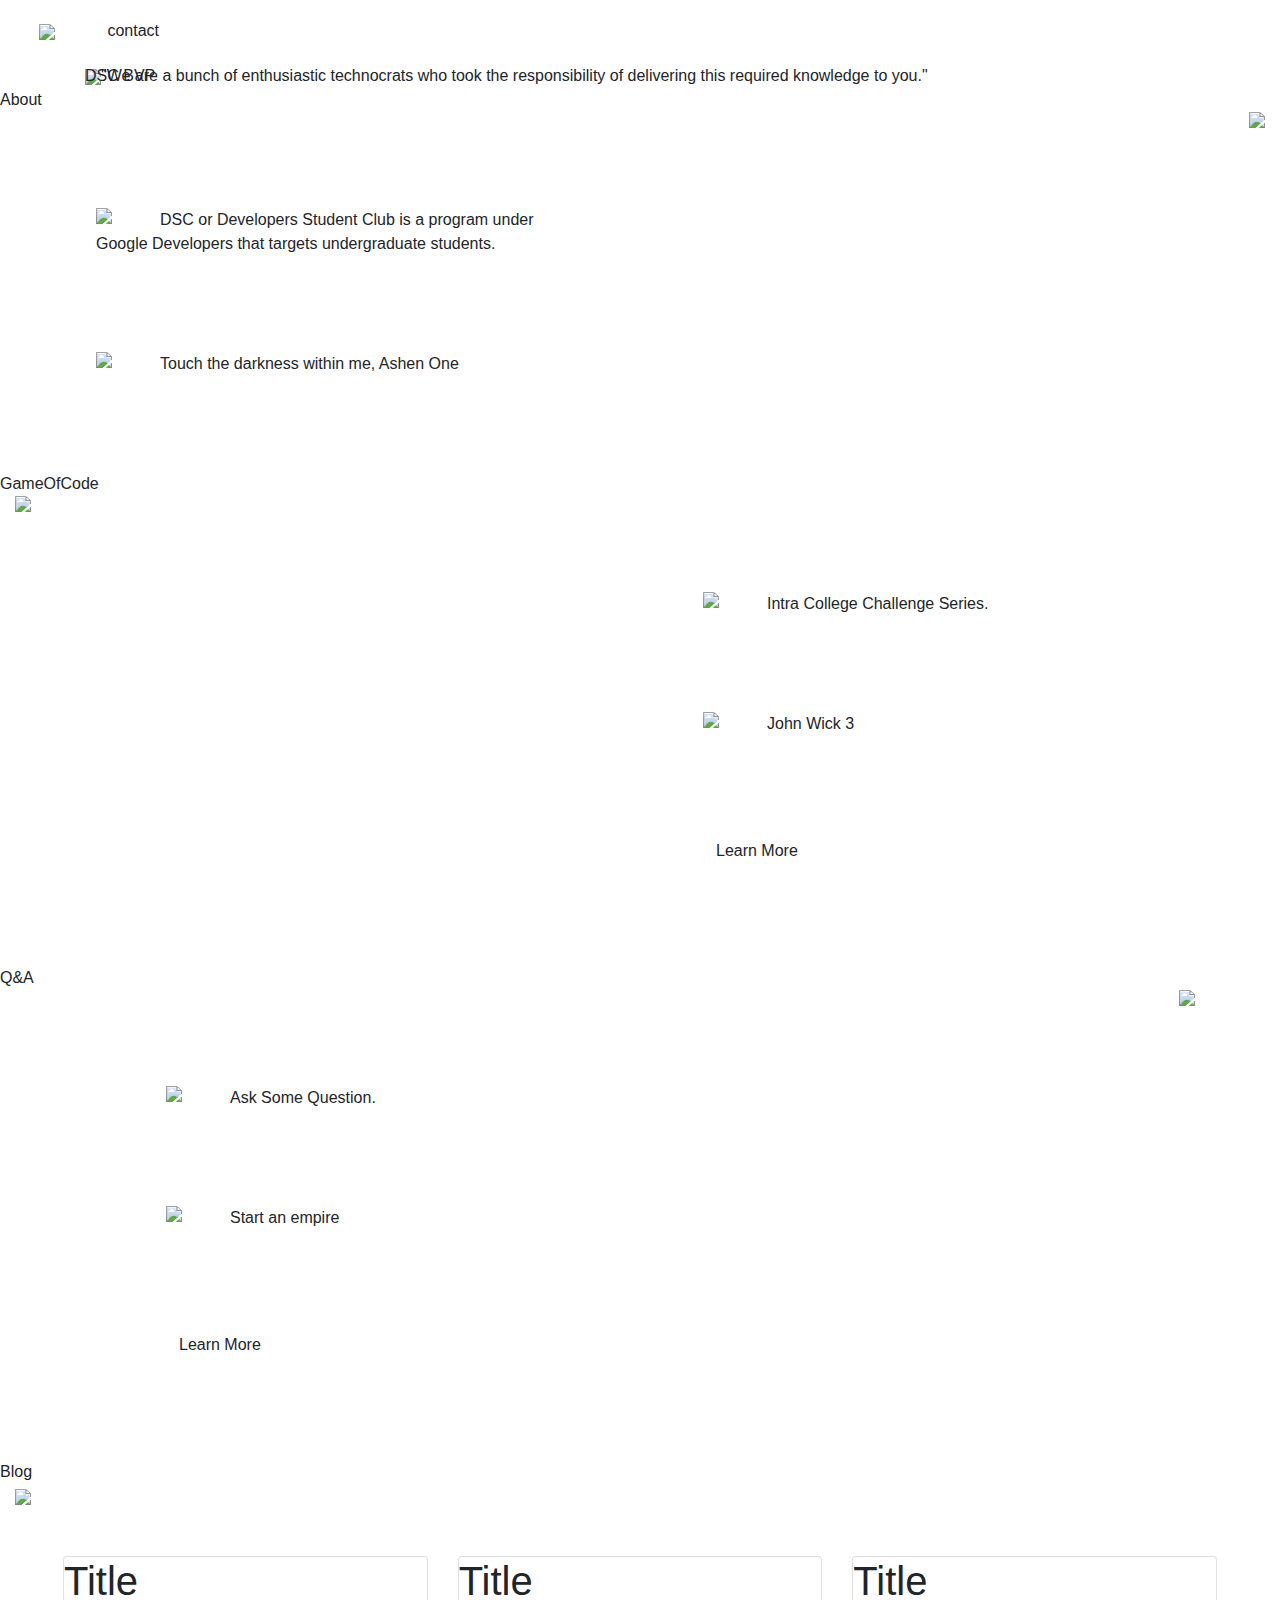
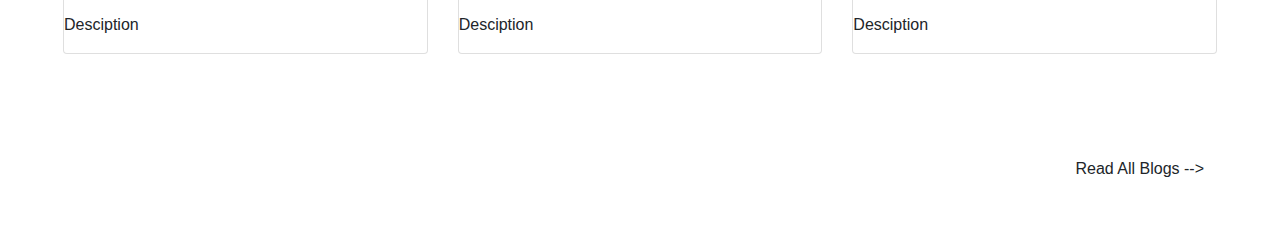
==== landing_page/index.html @ 051334d9 "Add files via upload" ====
<!DOCTYPE html>
<html lang="en">
  <head>
    <meta charset="utf-8" />
    <meta name="viewport" content="width=device-width, initial-scale=1" />

    <link rel="stylesheet" type="text/css" href="css/main.css" />

    <link
      rel="stylesheet"
      href="https://maxcdn.bootstrapcdn.com/bootstrap/4.3.1/css/bootstrap.min.css"
    />
    <script src="https://ajax.googleapis.com/ajax/libs/jquery/3.4.1/jquery.min.js"></script>
    <script src="https://cdnjs.cloudflare.com/ajax/libs/popper.js/1.14.7/umd/popper.min.js"></script>
    <script src="https://maxcdn.bootstrapcdn.com/bootstrap/4.3.1/js/bootstrap.min.js"></script>

    <script src="https://kit.fontawesome.com/efc4bc4f3e.js"></script>

    <title>DSC</title>
  </head>
  <body>
    <header>
      <div class="container-fluid">
        <img class="m-4" id="header_logo" src="assets/DSC logo.svg" />
        <span class="header_contact m-4">contact</span>
      </div>
      <div class="container position-relative">
        <span class="header_text position-absolute">DSC BVP</span>
        <img id="header_circle" src="assets/Top Circles.svg" />
        <span class="header_text2 position-absolute"
          >"We are a bunch of enthusiastic technocrats who took the
          responsibility of delivering this required knowledge to you."</span
        >
      </div>
    </header>
    <section>
      <!---->About
      <div class="container-fluid about">
        <div class="row">
          <div class="col p-5">
            <div class="textImg_group p-5">
              <img class="float-left mr-5" src="assets/Not full circle.svg" />
              <span class="text_style_1"
                >DSC or Developers Student Club is a program under Google
                Developers that targets undergraduate students.</span
              >
            </div>
            <div class="textImg_group p-5">
              <img class="float-left mr-5" src="assets/Not full triangle.svg" />
              <span class="text_style_1"
                >Touch the darkness within me, Ashen One</span
              >
            </div>
          </div>
          <div class="col">
            <img class="float-right" src="assets/Man Background.svg" />
          </div>
        </div>
      </div>
      <!---->GameOfCode
      <div class="container-fluid about">
        <div class="row">
          <div class="col">
            <img class="float-left" src="assets/Game Of Code.svg" />
          </div>
          <div class="col p-5">
            <div class="textImg_group p-5">
              <img class="float-left mr-5" src="assets/Not full Square.svg" />
              <span class="text_style_1">Intra College Challenge Series.</span>
            </div>
            <div class="textImg_group p-5">
              <img class="float-left mr-5" src="assets/Not full Star.svg" />
              <span class="text_style_1">John Wick 3</span>
            </div>
            <button class="button_style btn m-5">Learn More</button>
          </div>
        </div>
      </div>
      <!---->Q&A
      <div class="container about">
        <div class="row">
          <div class="col p-5">
            <div class="textImg_group p-5">
              <img class="float-left mr-5" src="assets/Not full circle.svg" />
              <span class="text_style_1">Ask Some Question.</span>
            </div>
            <div class="textImg_group p-5">
              <img class="float-left mr-5" src="assets/Not full triangle.svg" />
              <span class="text_style_1">Start an empire</span>
            </div>
            <button class="button_style btn m-5">Learn More</button>
          </div>
          <div class="col">
            <img class="float-right" src="assets/QnA.svg" />
          </div>
        </div>
      </div>
      <!---->Blog
      <div class="container-fluid about">
        <div>
          <img src="assets/blog text.svg" />
        </div>
        <div class="card-deck p-5">
          <div class="card cardA card_style">
            <h1>Title</h1>
            <p>Desciption</p>
          </div>
          <div class="card cardB card_style">
            <h1>Title</h1>
            <p>Desciption</p>
          </div>
          <div class="card cardC card_style">
            <h1>Title</h1>
            <p>Desciption</p>
          </div>
        </div>
        <button class="button_style btn m-5 float-right">
          Read All Blogs -->
        </button>
      </div>
    </section>
    <footer>
      <div class="footer"></div>
    </footer>
  </body>
</html>
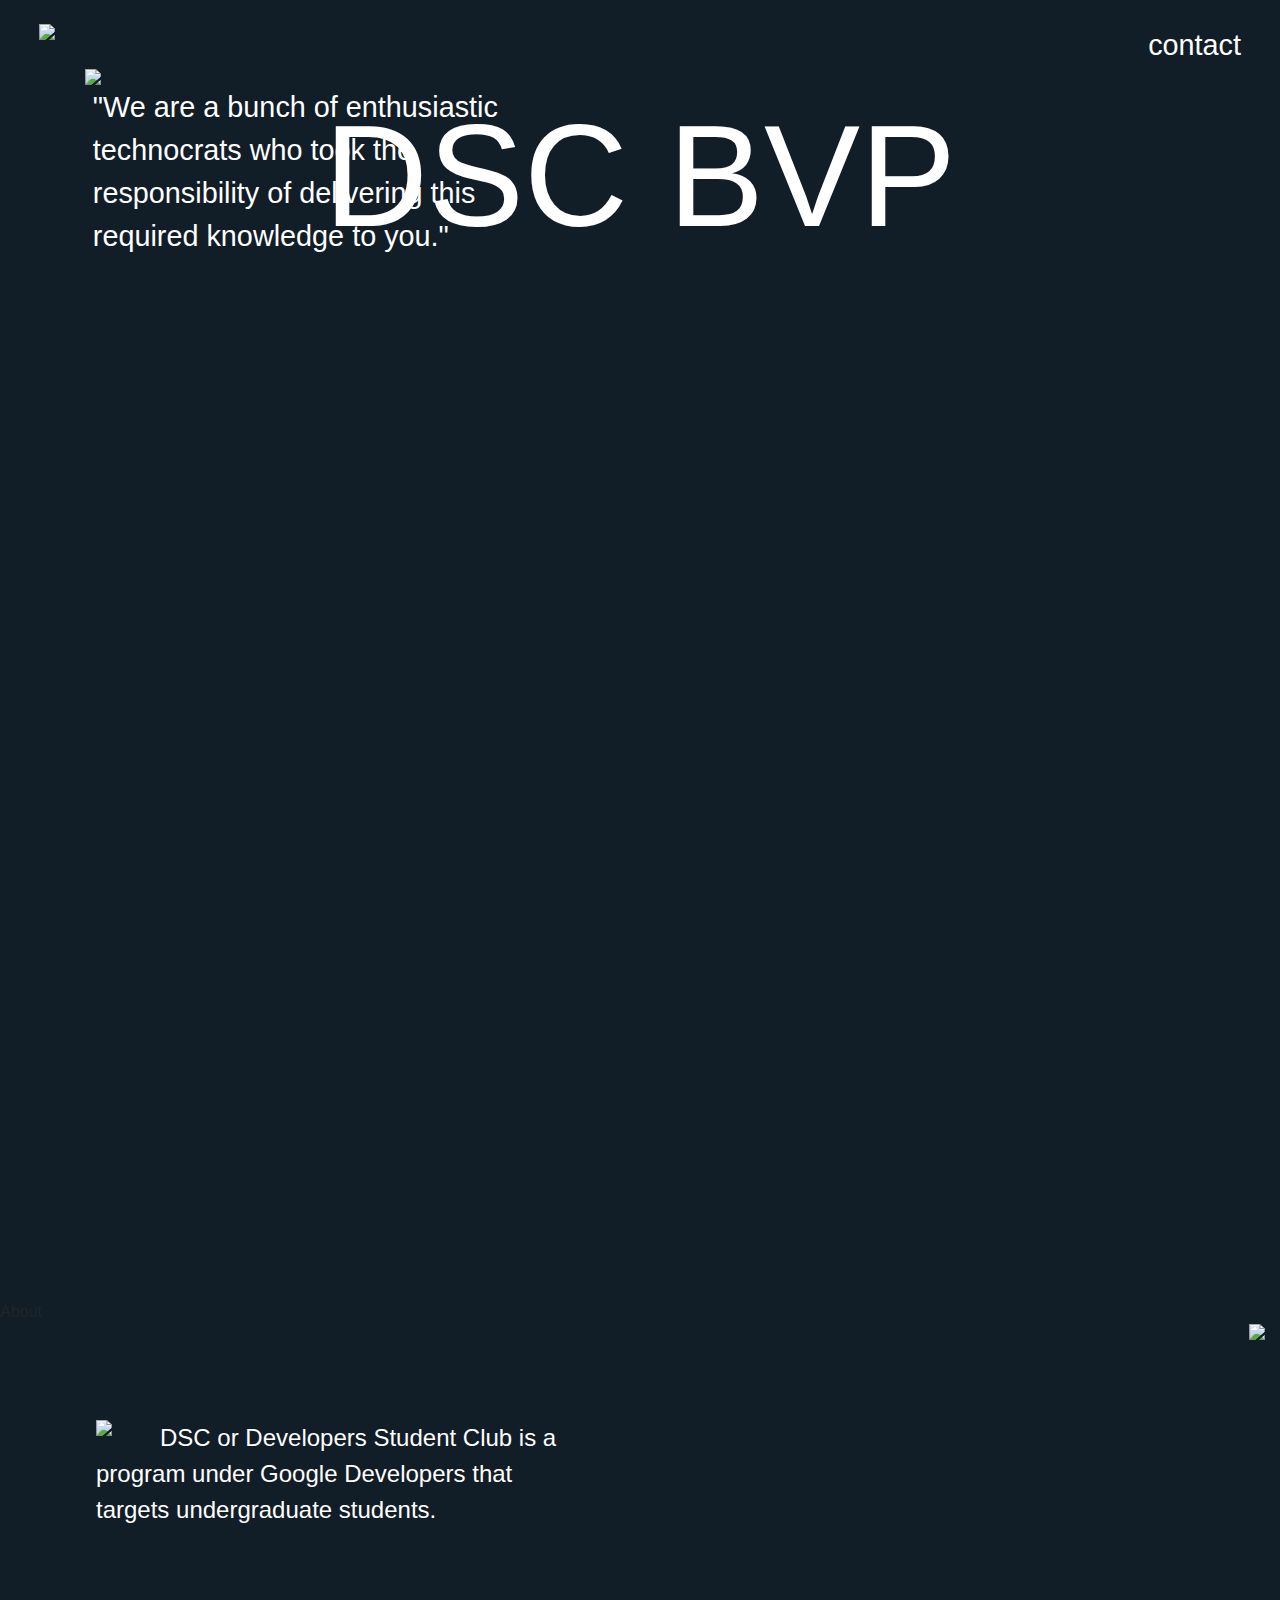
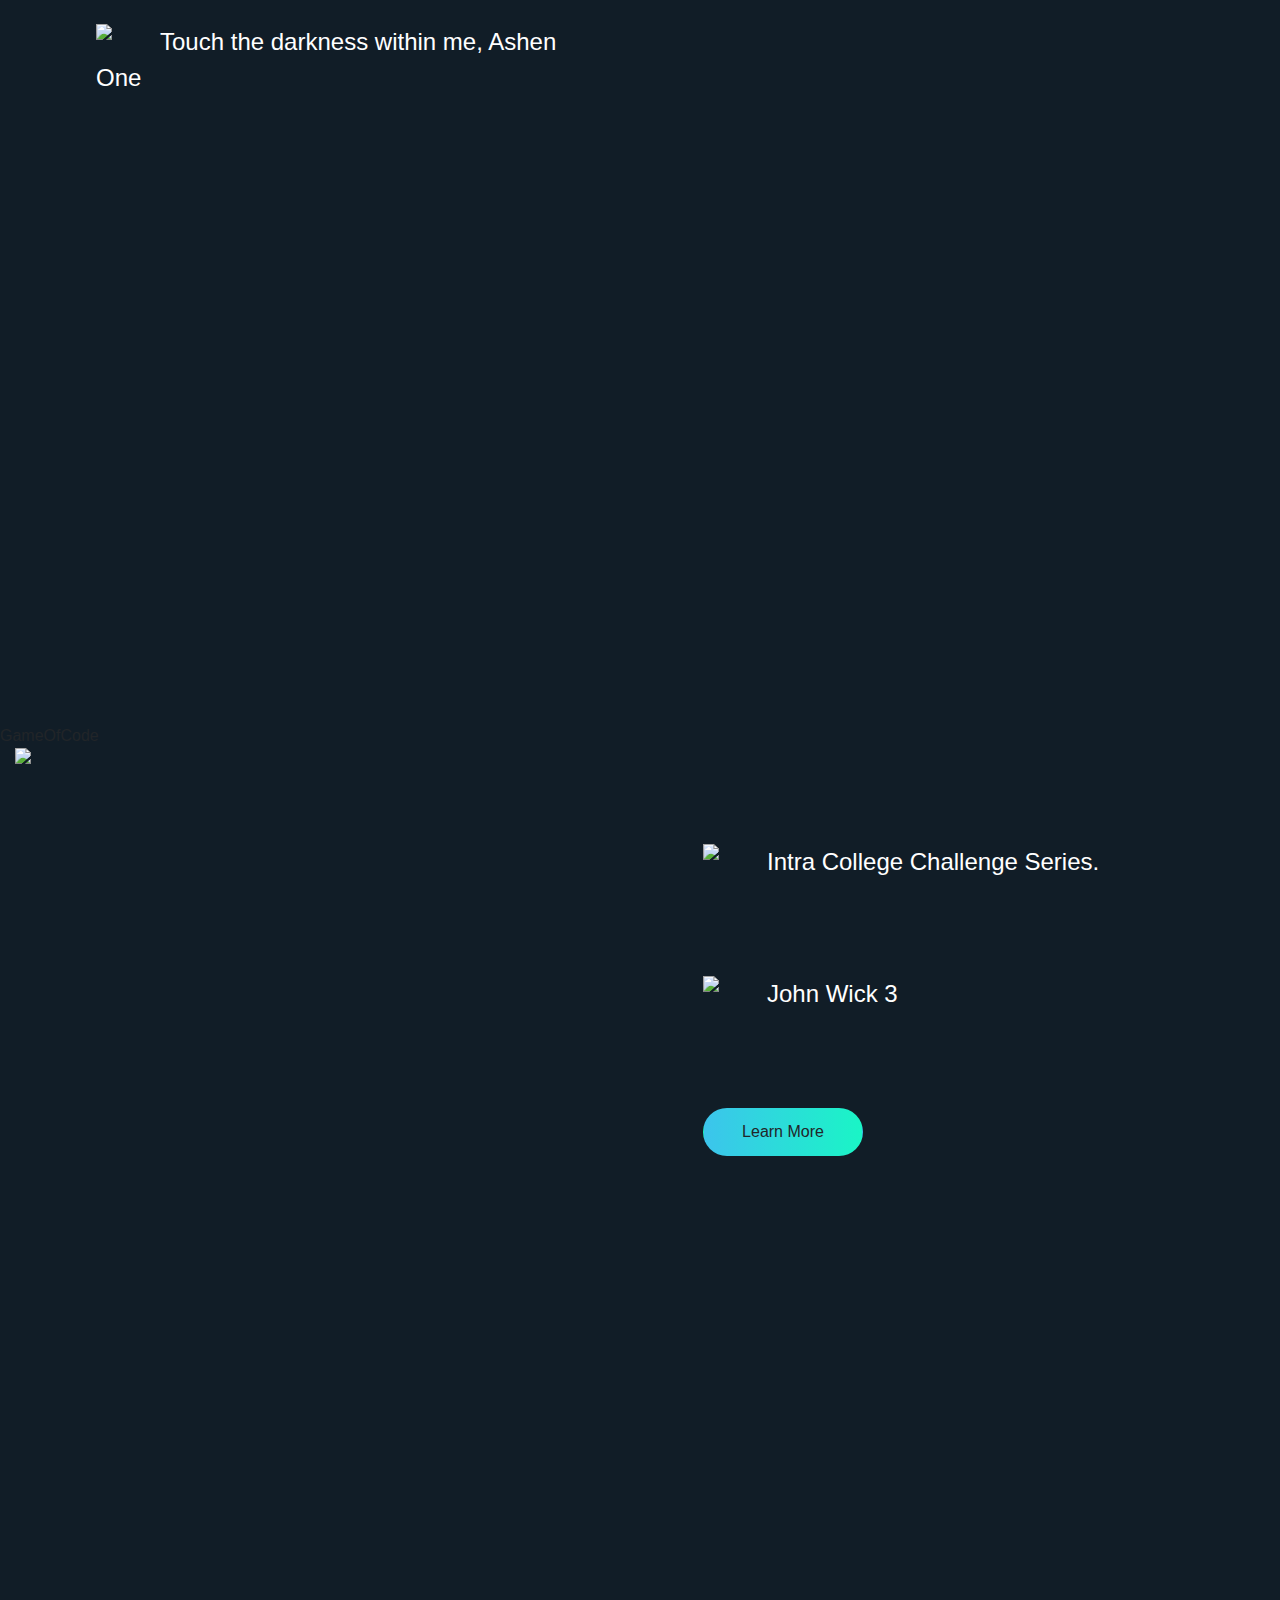
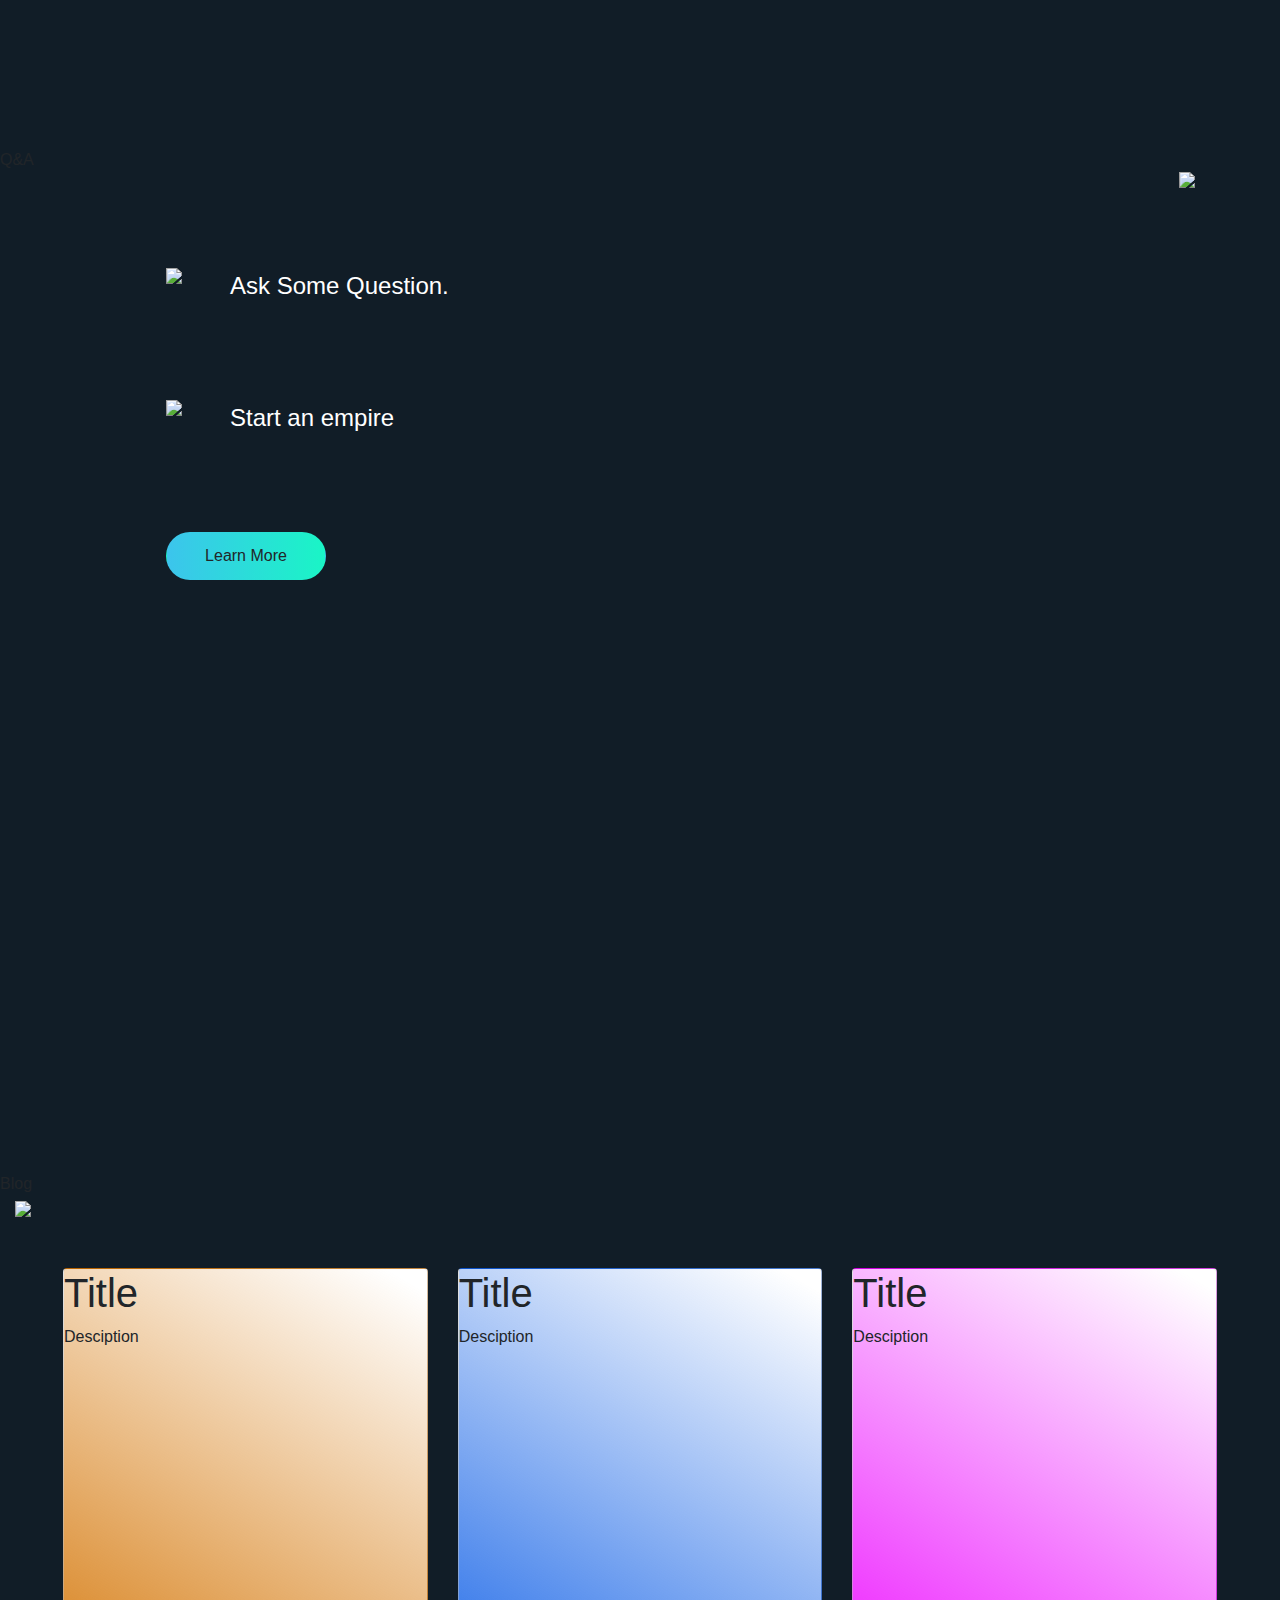
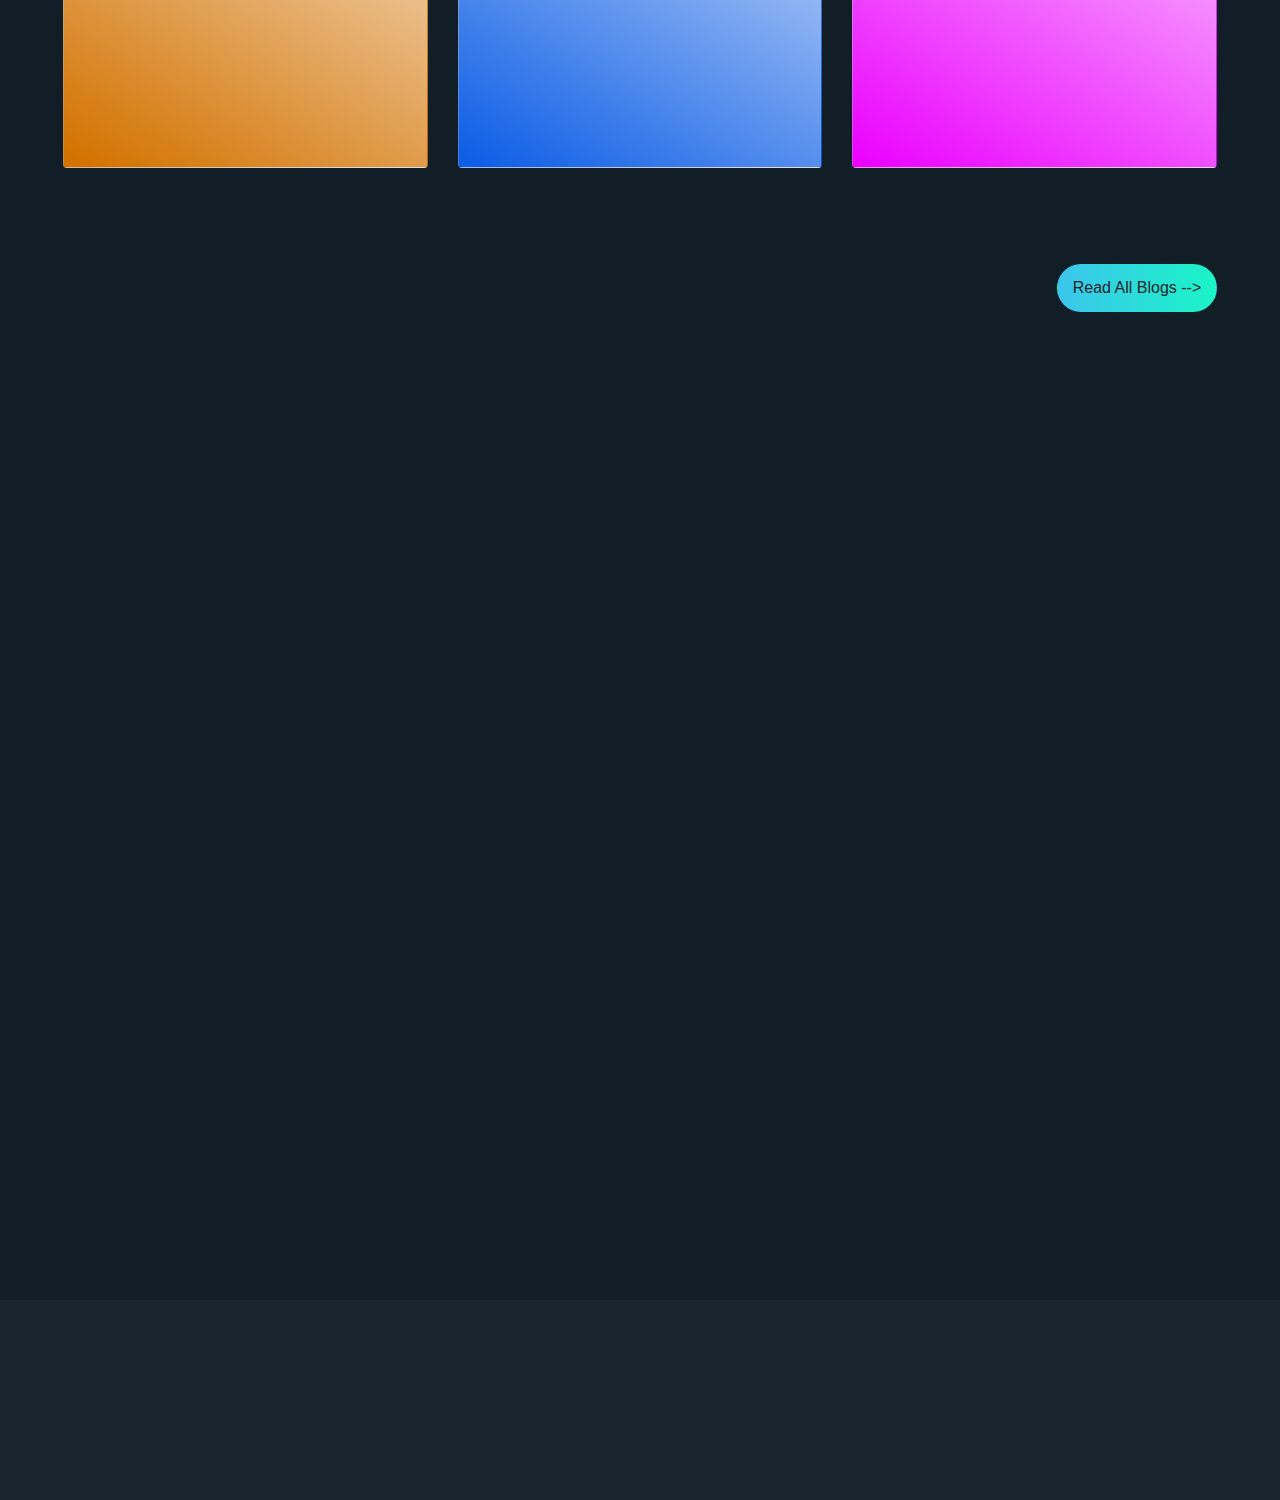
==== commit 27d2b9c2: "Update index.html" ====
--- a/landing_page/index.html
+++ b/landing_page/index.html
@@ -4,7 +4,7 @@
     <meta charset="utf-8" />
     <meta name="viewport" content="width=device-width, initial-scale=1" />
 
-    <link rel="stylesheet" type="text/css" href="css/main.css" />
+    <link rel="stylesheet" type="text/css" href="main.css" />
 
     <link
       rel="stylesheet"
@@ -21,12 +21,12 @@
   <body>
     <header>
       <div class="container-fluid">
-        <img class="m-4" id="header_logo" src="assets/DSC logo.svg" />
+        <img class="m-4" id="header_logo" src="assets/SVG-Icons/DSC logo.svg" />
         <span class="header_contact m-4">contact</span>
       </div>
       <div class="container position-relative">
         <span class="header_text position-absolute">DSC BVP</span>
-        <img id="header_circle" src="assets/Top Circles.svg" />
+        <img id="header_circle" src="assets/SVG-Icons/Top Circles.svg" />
         <span class="header_text2 position-absolute"
           >"We are a bunch of enthusiastic technocrats who took the
           responsibility of delivering this required knowledge to you."</span
@@ -39,21 +39,21 @@
         <div class="row">
           <div class="col p-5">
             <div class="textImg_group p-5">
-              <img class="float-left mr-5" src="assets/Not full circle.svg" />
+              <img class="float-left mr-5" src="assets/SVG-Icons/Not full circle.svg" />
               <span class="text_style_1"
                 >DSC or Developers Student Club is a program under Google
                 Developers that targets undergraduate students.</span
               >
             </div>
             <div class="textImg_group p-5">
-              <img class="float-left mr-5" src="assets/Not full triangle.svg" />
+              <img class="float-left mr-5" src="assets/SVG-Icons/Not full triangle.svg" />
               <span class="text_style_1"
                 >Touch the darkness within me, Ashen One</span
               >
             </div>
           </div>
           <div class="col">
-            <img class="float-right" src="assets/Man Background.svg" />
+            <img class="float-right" src="assets/SVG-Icons/Man Background.svg" />
           </div>
         </div>
       </div>
@@ -61,15 +61,15 @@
       <div class="container-fluid about">
         <div class="row">
           <div class="col">
-            <img class="float-left" src="assets/Game Of Code.svg" />
+            <img class="float-left" src="assets/SVG-Icons/Game Of Code.svg" />
           </div>
           <div class="col p-5">
             <div class="textImg_group p-5">
-              <img class="float-left mr-5" src="assets/Not full Square.svg" />
+              <img class="float-left mr-5" src="assets/SVG-Icons/Not full Square.svg" />
               <span class="text_style_1">Intra College Challenge Series.</span>
             </div>
             <div class="textImg_group p-5">
-              <img class="float-left mr-5" src="assets/Not full Star.svg" />
+              <img class="float-left mr-5" src="assets/SVG-Icons/Not full Star.svg" />
               <span class="text_style_1">John Wick 3</span>
             </div>
             <button class="button_style btn m-5">Learn More</button>
@@ -81,24 +81,24 @@
         <div class="row">
           <div class="col p-5">
             <div class="textImg_group p-5">
-              <img class="float-left mr-5" src="assets/Not full circle.svg" />
+              <img class="float-left mr-5" src="assets/SVG-Icons/Not full circle.svg" />
               <span class="text_style_1">Ask Some Question.</span>
             </div>
             <div class="textImg_group p-5">
-              <img class="float-left mr-5" src="assets/Not full triangle.svg" />
+              <img class="float-left mr-5" src="assets/SVG-Icons/Not full triangle.svg" />
               <span class="text_style_1">Start an empire</span>
             </div>
             <button class="button_style btn m-5">Learn More</button>
           </div>
           <div class="col">
-            <img class="float-right" src="assets/QnA.svg" />
+            <img class="float-right" src="assets/SVG-Icons/QnA.svg" />
           </div>
         </div>
       </div>
       <!---->Blog
       <div class="container-fluid about">
         <div>
-          <img src="assets/blog text.svg" />
+          <img src="assets/SVG-Icons/blog text.svg" />
         </div>
         <div class="card-deck p-5">
           <div class="card cardA card_style">
--- a/landing_page/main.css
+++ b/landing_page/main.css
@@ -0,0 +1,142 @@
+body {
+  margin: 0;
+  padding: 0;
+}
+
+header {
+  width: 100%;
+  height: 1300px;
+  background-color: #111d27;
+  z-index: -10;
+}
+
+section {
+  width: 100%;
+  height: 4800px;
+  background-color: #111d27;
+}
+
+.about {
+  height: 1000px;
+}
+
+#header_logo {
+  width: 10%;
+}
+
+#header_circle {
+  z-index: 0;
+  width: 100%;
+}
+
+.position-relative {
+  position: relative;
+}
+
+.position-absolute {
+  position: absolute;
+}
+
+.header_contact {
+  float: right;
+  color: #fff;
+  font-size: 1.8rem;
+}
+
+.header_text {
+  color: #fff;
+  left: 0;
+  top: 20%;
+  width: 100%;
+  text-align: center;
+  font-family: ;
+  font-size: 9rem;
+  z-index: 1;
+}
+
+.header_text2 {
+  color: #fff;
+  left: 2%;
+  top: 90%;
+  width: 40%;
+  font-size: 1.8rem;
+}
+
+.text_container {
+  width: 30%;
+}
+
+.text_style_1 {
+  color: #fff;
+  font-size: 1.5rem;
+}
+
+.circle_group {
+  background-color: ;
+}
+
+.asd {
+  background-color: aquamarine;
+}
+
+.button_style {
+  border-radius: 2rem !important;
+  width: 10rem;
+  height: 3rem;
+  background: linear-gradient(
+    90deg,
+    #41bdf2 -15.14%,
+    #13ffbe 120.91%
+  ) !important;
+  color: #000;
+  font-size: 18px;
+}
+
+.card_style {
+  border-radius: ;
+  height: 500px;
+  width: 80%;
+}
+
+.cardA {
+  background: linear-gradient(
+    30.35deg,
+    #d37200 1.89%,
+    rgba(255, 138, 0, 0) 96.71%
+  );
+}
+
+.cardB {
+  background: linear-gradient(
+    30.59deg,
+    #0e5ee6 1.66%,
+    rgba(0, 94, 255, 0) 96.72%
+  );
+}
+
+.cardC {
+  background: linear-gradient(
+    30.66deg,
+    rgba(235, 0, 255, 0.99) 1.53%,
+    rgba(235, 0, 255, 0) 96.91%
+  );
+}
+
+.footer {
+  width: 100%;
+  height: 200px;
+  background-color: #1a252f;
+}
+
+.footer_text {
+  color: #fff;
+  margin: auto;
+}
+
+.icons {
+  z-index: 20;
+}
+
+.footer_logo {
+  width: 10%;
+}
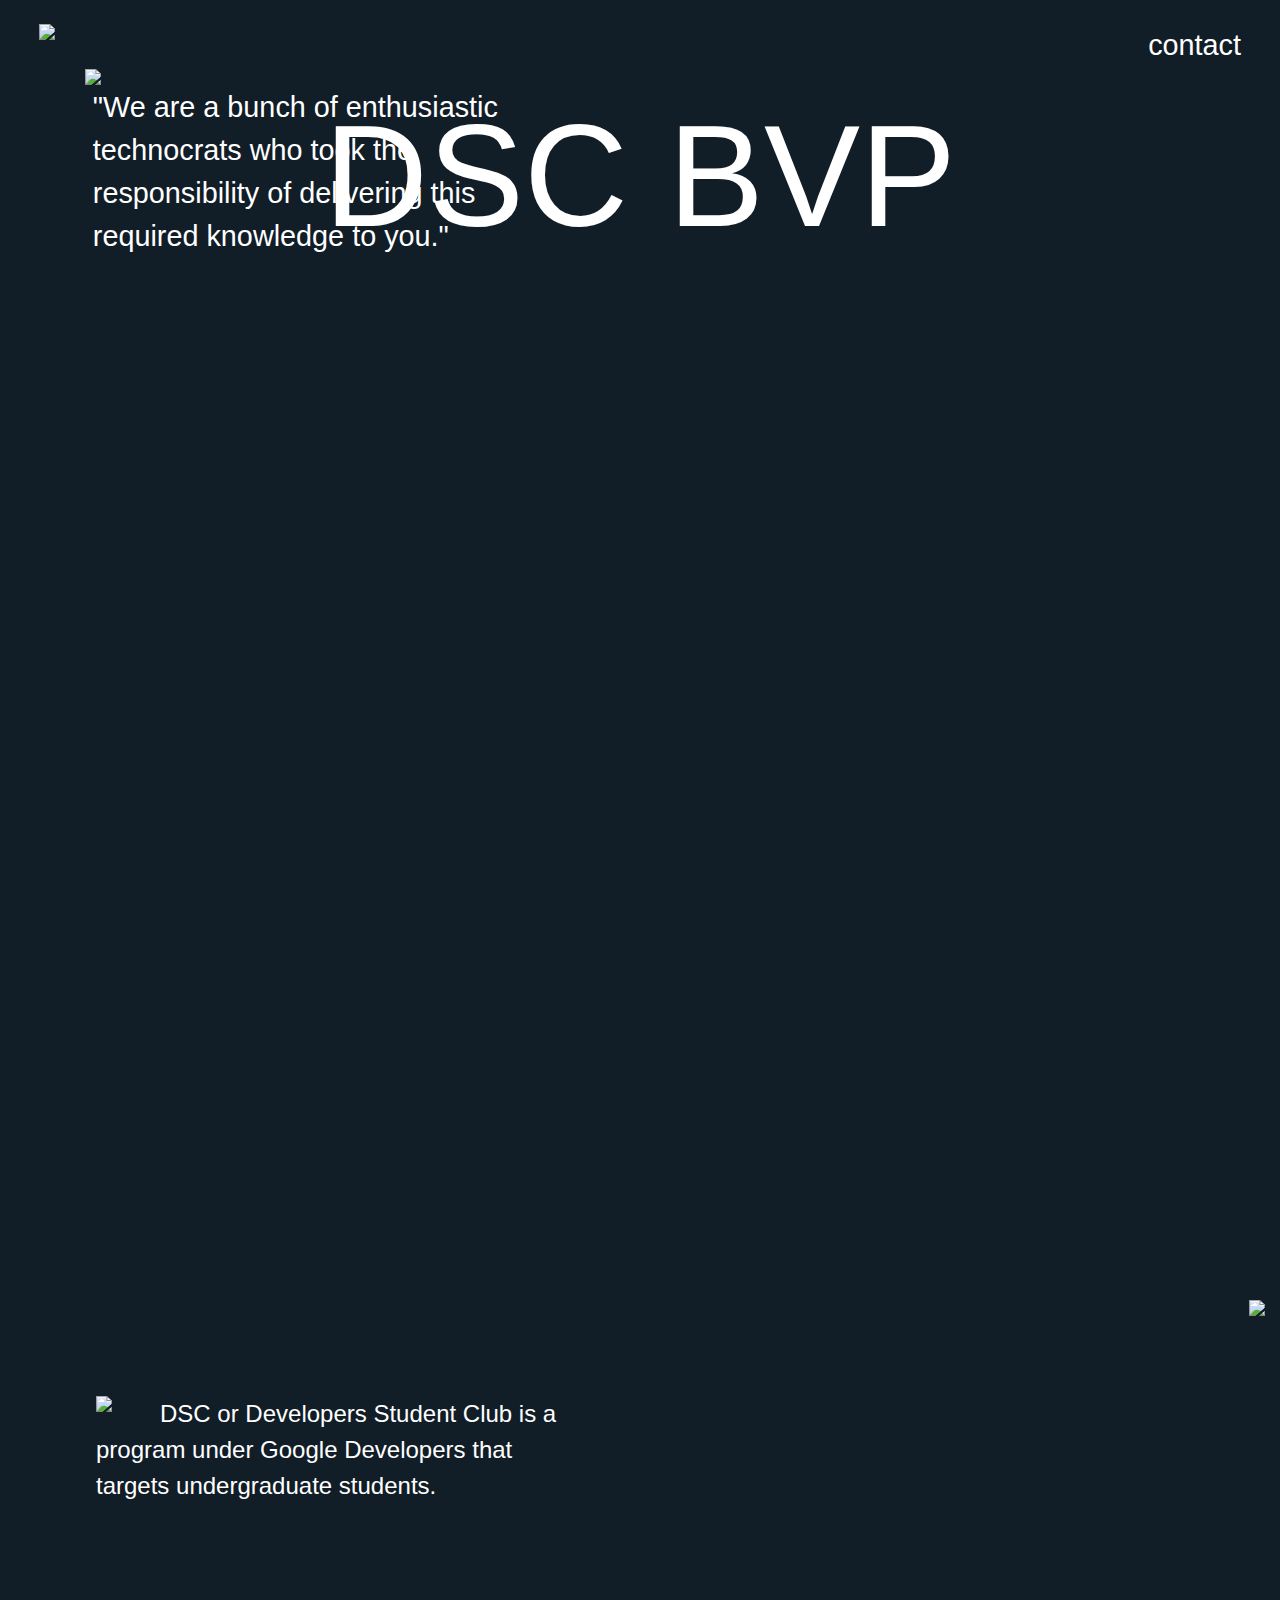
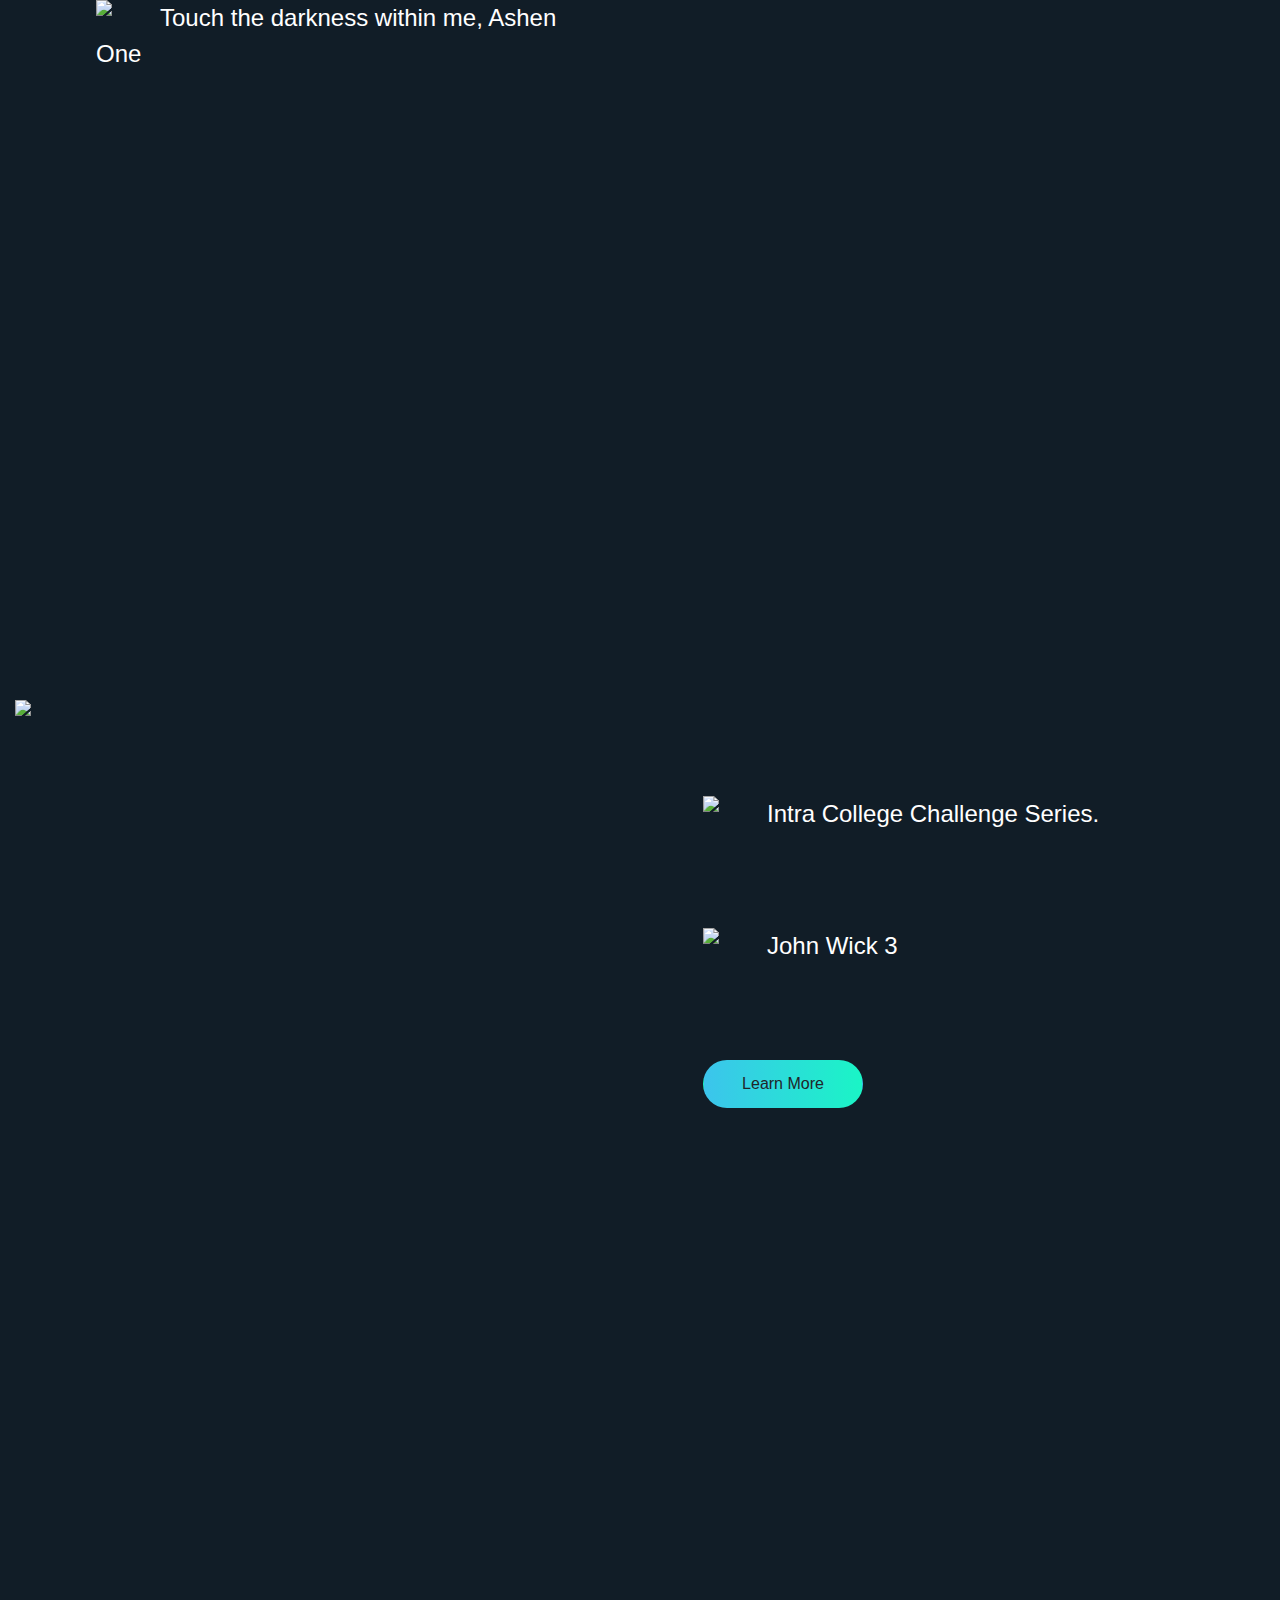
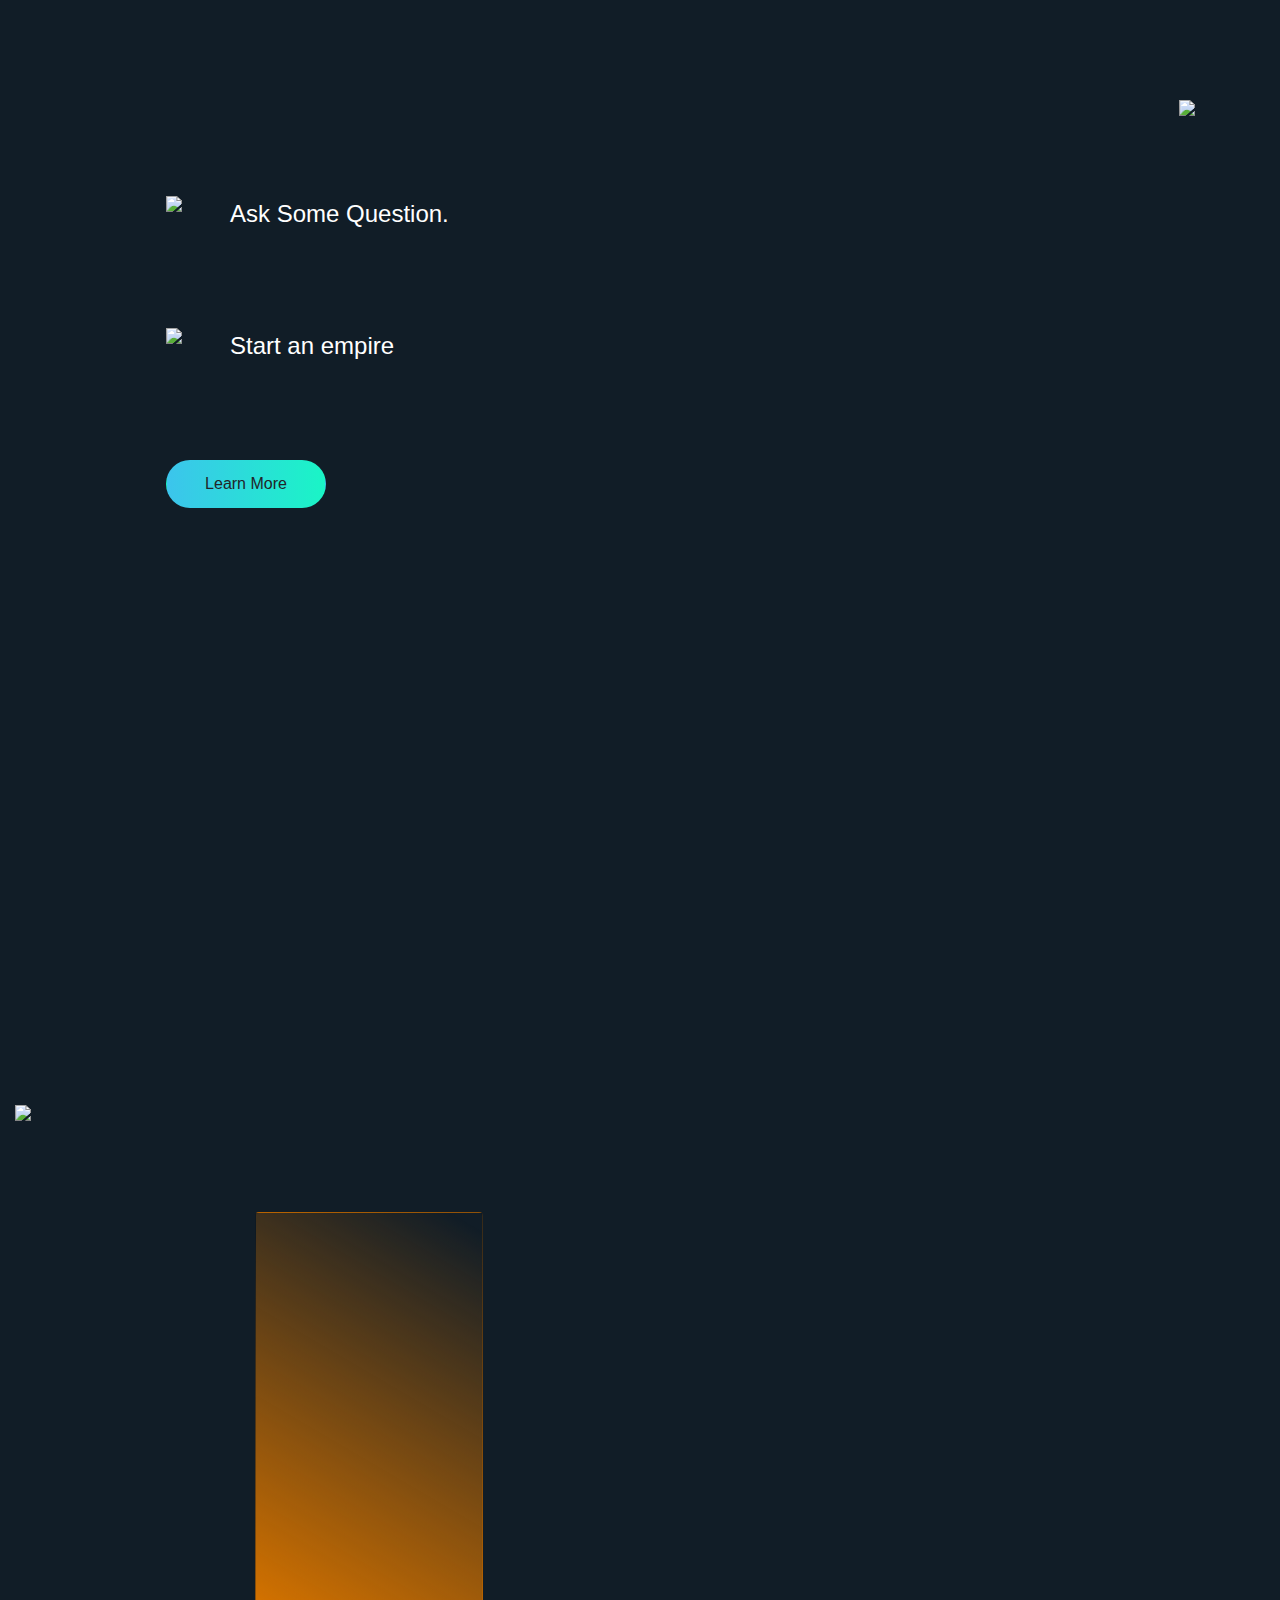
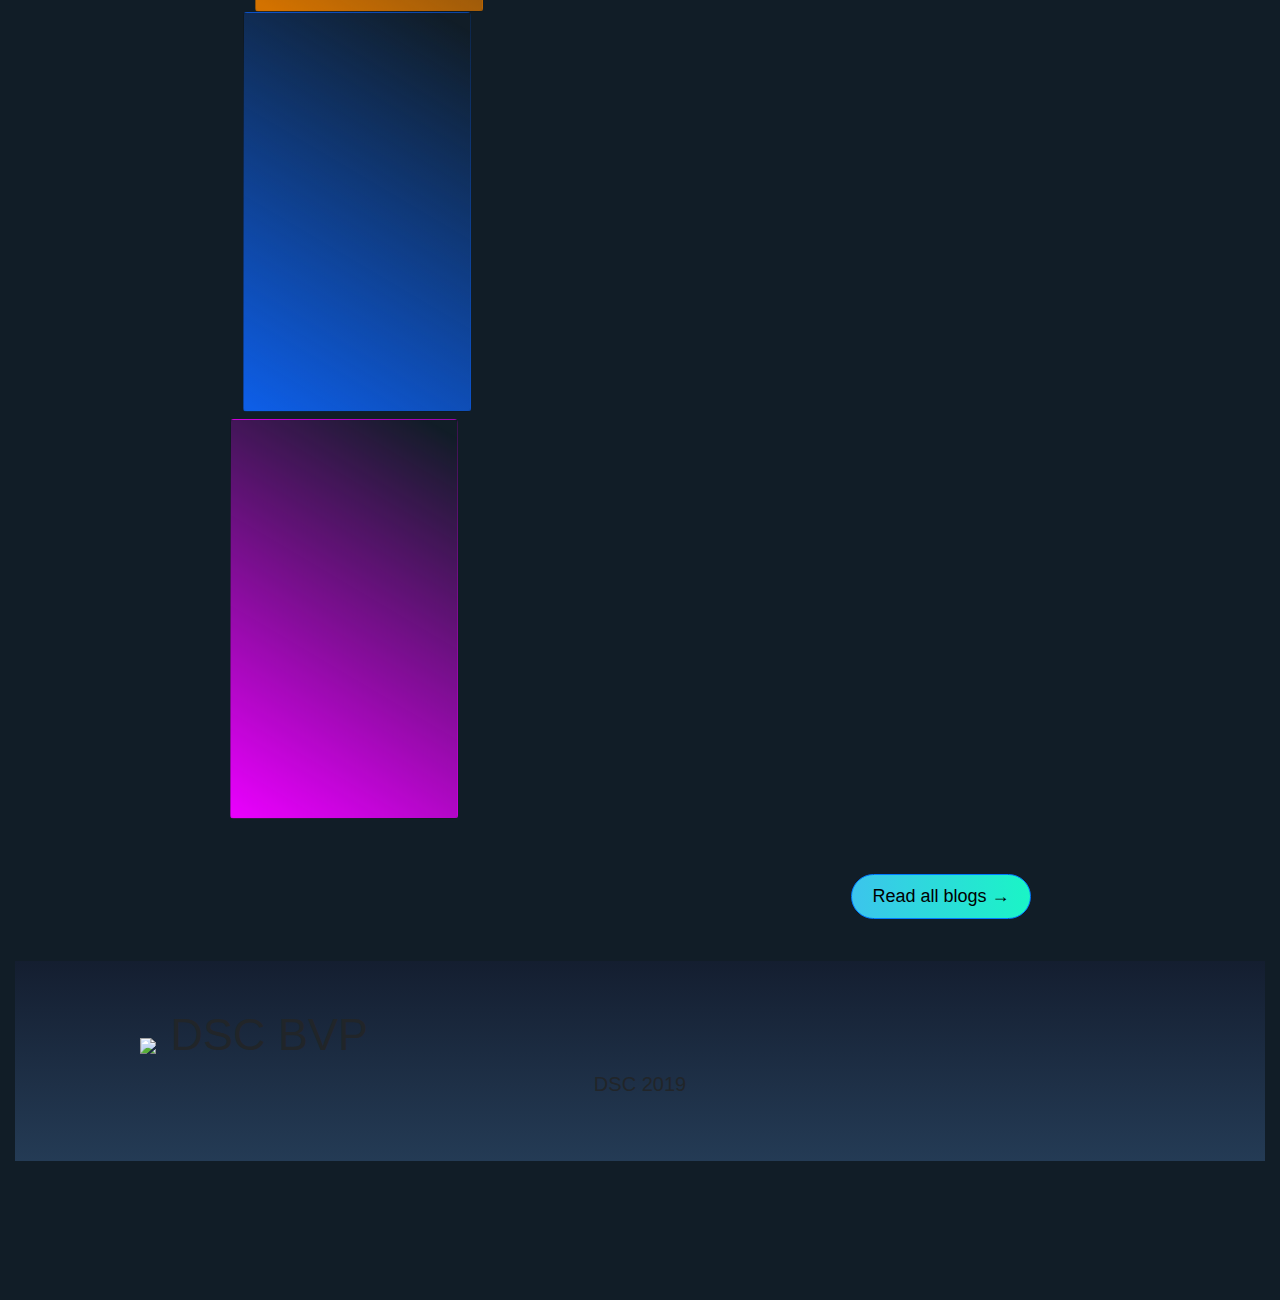
==== commit 15e2d789: "Blog carousel and Footer added" ====
--- a/landing_page/index.html
+++ b/landing_page/index.html
@@ -8,8 +8,8 @@
 
     <link
       rel="stylesheet"
-      href="https://maxcdn.bootstrapcdn.com/bootstrap/4.3.1/css/bootstrap.min.css"
-    />
+      href="https://maxcdn.bootstrapcdn.com/bootstrap/4.3.1/css/bootstrap.min.css">
+      
     <script src="https://ajax.googleapis.com/ajax/libs/jquery/3.4.1/jquery.min.js"></script>
     <script src="https://cdnjs.cloudflare.com/ajax/libs/popper.js/1.14.7/umd/popper.min.js"></script>
     <script src="https://maxcdn.bootstrapcdn.com/bootstrap/4.3.1/js/bootstrap.min.js"></script>
@@ -34,7 +34,7 @@
       </div>
     </header>
     <section>
-      <!---->About
+      <!-- About -->
       <div class="container-fluid about">
         <div class="row">
           <div class="col p-5">
@@ -57,7 +57,7 @@
           </div>
         </div>
       </div>
-      <!---->GameOfCode
+      <!-- GameOfCode -->
       <div class="container-fluid about">
         <div class="row">
           <div class="col">
@@ -76,7 +76,7 @@
           </div>
         </div>
       </div>
-      <!---->Q&A
+      <!-- Q&A -->
       <div class="container about">
         <div class="row">
           <div class="col p-5">
@@ -95,32 +95,105 @@
           </div>
         </div>
       </div>
-      <!---->Blog
+      <!-- Blog -->
       <div class="container-fluid about">
-        <div>
-          <img src="assets/SVG-Icons/blog text.svg" />
-        </div>
-        <div class="card-deck p-5">
-          <div class="card cardA card_style">
-            <h1>Title</h1>
-            <p>Desciption</p>
+ <!--BLOG-->
+ <div class="blogbg">
+         
+  <img id="blogtext" src="assets/SVG-Icons/blog text.svg">
+  <div id="carddis">
+  
+     <div id="myCarousel" class="carousel slide" data-ride="carousel">
+         <!-- Indicators -->
+         <!-- <ol class="carousel-indicators">
+           <li data-target="#myCarousel" data-slide-to="0" class="active"></li>
+           <li data-target="#myCarousel" data-slide-to="1"></li>
+           <li data-target="#myCarousel" data-slide-to="2"></li>
+         </ol> -->
+       
+         <!-- Wrapper for slides -->
+         <div class="carousel-inner carousel-class">
+             <div class="col-lg-4">
+                 <div class="card" id="carda">
+                     <img src="assets/SVG-Icons/Angular Brakcets.svg" alt="" class="blog-card">
+
+                 </div>
+            </div>
+       
+           <div id="center" class="col-lg-4">
+             <div class="card" id="cardb">
+                 <img src="assets/SVG-Icons/Camera Bubble.svg" alt="" class="blog-card">
+
+             </div>
+         </div>
+       
+         <div class="col-lg-4">
+             <div class="card" id="cardc">
+                 <img src="assets/SVG-Icons/Pentool.svg" alt="" class="blog-card Pentool">
+
+             </div>
+         </div>
+       
+         <!-- Left and right controls -->
+         <!-- <a class="left carousel-control" href="#myCarousel" data-slide="prev">
+           <span class="glyphicon glyphicon-chevron-left"></span>
+           <span class="sr-only">Previous</span>
+         </a>
+         <a class="right carousel-control" href="#myCarousel" data-slide="next">
+           <span class="glyphicon glyphicon-chevron-right"></span>
+           <span class="sr-only">Next</span>
+         </a>
+       </div> -->
+        
+     
+     
+     <!-- <div class="row">
+
+          <div class="col-lg-4">
+              <div class="card" id="carda">
+
+              </div>
+         </div>
+
+          <div id="center" class="col-lg-4">
+              <div class="card" id="cardb">
+
+              </div>
           </div>
-          <div class="card cardB card_style">
-            <h1>Title</h1>
-            <p>Desciption</p>
+
+          <div class="col-lg-4">
+              <div class="card" id="cardc">
+
+              </div>
           </div>
-          <div class="card cardC card_style">
-            <h1>Title</h1>
-            <p>Desciption</p>
-          </div>
-        </div>
-        <button class="button_style btn m-5 float-right">
-          Read All Blogs -->
-        </button>
+
+      </div> -->
       </div>
-    </section>
-    <footer>
-      <div class="footer"></div>
-    </footer>
-  </body>
+      <br><br>
+      <button id="blogsbut" type="button" class="btn btn-primary learn">Read all blogs →</button>
+  </div>
+ 
+</div>
+
+<!--FOOTER-->
+<div id="footer">
+  <div id="fcontent">
+         <img id="dsclogo" src="assets/SVG-Icons/DSC logo.svg">
+         <span id="ftext">DSC BVP</span>
+         <div id="icons">
+                 <i class="fab fa-facebook-square fa-4x"></i>
+                 <i class="fab fa-twitter-square fa-4x"></i>
+                 <i class="fab fa-instagram fa-4x"></i>
+                 <i class="fab fa-github-square fa-4x"></i>
+         </div>
+  </div>
+  <center id="bottom"><i class="fas fa-copyright"></i> DSC 2019</center>
+  
+</div>
+
+
+
+
+</body>
 </html>
+
--- a/landing_page/main.css
+++ b/landing_page/main.css
@@ -92,7 +92,7 @@
   font-size: 18px;
 }
 
-.card_style {
+/* .card_style {
   border-radius: ;
   height: 500px;
   width: 80%;
@@ -139,4 +139,149 @@
 
 .footer_logo {
   width: 10%;
-}
+} */
+
+#carddis{
+  margin: 7% 16%;
+ 
+}
+
+.blogbg{
+  height:1200px;
+  background-color: #111d27
+}
+
+#blogtext{
+  width: 100%;
+}
+
+.carousel-class{
+  width: 100%;
+}
+
+.card{
+  height: 400px;
+  width: 90%;
+  border-radius: 57px;
+}
+
+#carda{
+  float: right;
+  display: inline-block;
+  background: linear-gradient(30.35deg, #D37200 1.89%, rgba(255, 138, 0, 0) 96.71%);
+}
+
+#center{
+  text-align: center;
+}
+
+#cardb{
+  align-self: center;
+  display: inline-block;
+  background: linear-gradient(30.59deg, #0E5EE6 1.66%, rgba(0, 94, 255, 0) 96.72%);
+}
+
+#cardc{
+  display: inline-block;
+  background: linear-gradient(30.66deg, rgba(235, 0, 255, 0.99) 1.53%, rgba(235, 0, 255, 0) 96.91%);
+  z-index: 1;
+}
+
+#blogsbut{
+  width: 180px;
+  border-radius: 35px !important;
+  font-size: 18px;
+  height: 45px;
+  background: linear-gradient(90deg, #41BDF2 -15.14%, #13FFBE 120.91%) !important;
+  color: black;
+  margin-right: 4%;
+  float: right;
+
+}
+
+.blog-card{
+  float: right;
+  right: 0px;
+  margin-right: -10%;
+  width: 200px;
+  /* height: 151.13px; */
+}
+
+.Pentool{
+  z-index: 100;
+  margin-top: -100px;
+  top: -100px;
+}
+
+/*FOOTER*/
+
+#footer{
+  height: 200px;
+  background: #141E30;  /* fallback for old browsers */
+  background: -webkit-linear-gradient(to top, #243B55, #141E30);  /* Chrome 10-25, Safari 5.1-6 */
+  background: linear-gradient(to top, #243B55, #141E30); /* W3C, IE 10+/ Edge, Firefox 16+, Chrome 26+, Opera 12+, Safari 7+ */
+  
+  
+}
+
+#fcontent{
+  padding-top: 40px;
+  margin-left: 10%;
+  margin-right: 10%;
+  
+}
+
+#dsclogo{
+  height:60px;
+  
+}
+
+#ftext{
+  font-size: 45px;
+  padding-left: 10px;
+  background: inherit;
+  
+
+}
+
+#icons{
+  float: right;
+  padding-top: 10px;
+}
+
+.fab{
+  margin-left: 10px;
+}
+
+#bottom{
+  font-size: 20px;
+}
+
+.fa-facebook-square:hover {
+  color: #4267b2;
+}
+
+.fa-instagram:hover {
+  color: #e64c5c;
+}
+
+.fa-dribbble-square:hover {
+  color: #ae004f;
+}
+
+.fa-twitter-square:hover {
+  color: #1ab2e8;
+}
+
+.fa-github-square:hover{
+    color:black;
+}
+
+#ftext:hover{
+  font-weight: 400;
+  background: rgb(236,66,53);
+  background: -webkit-linear-gradient(90deg, rgba(236,66,53,1) 0%, rgba(15,157,85,1) 50%, rgba(0,212,255,1) 100%);
+  background-clip: text;
+  -webkit-background-clip: text;
+  -webkit-text-fill-color: transparent;
+}